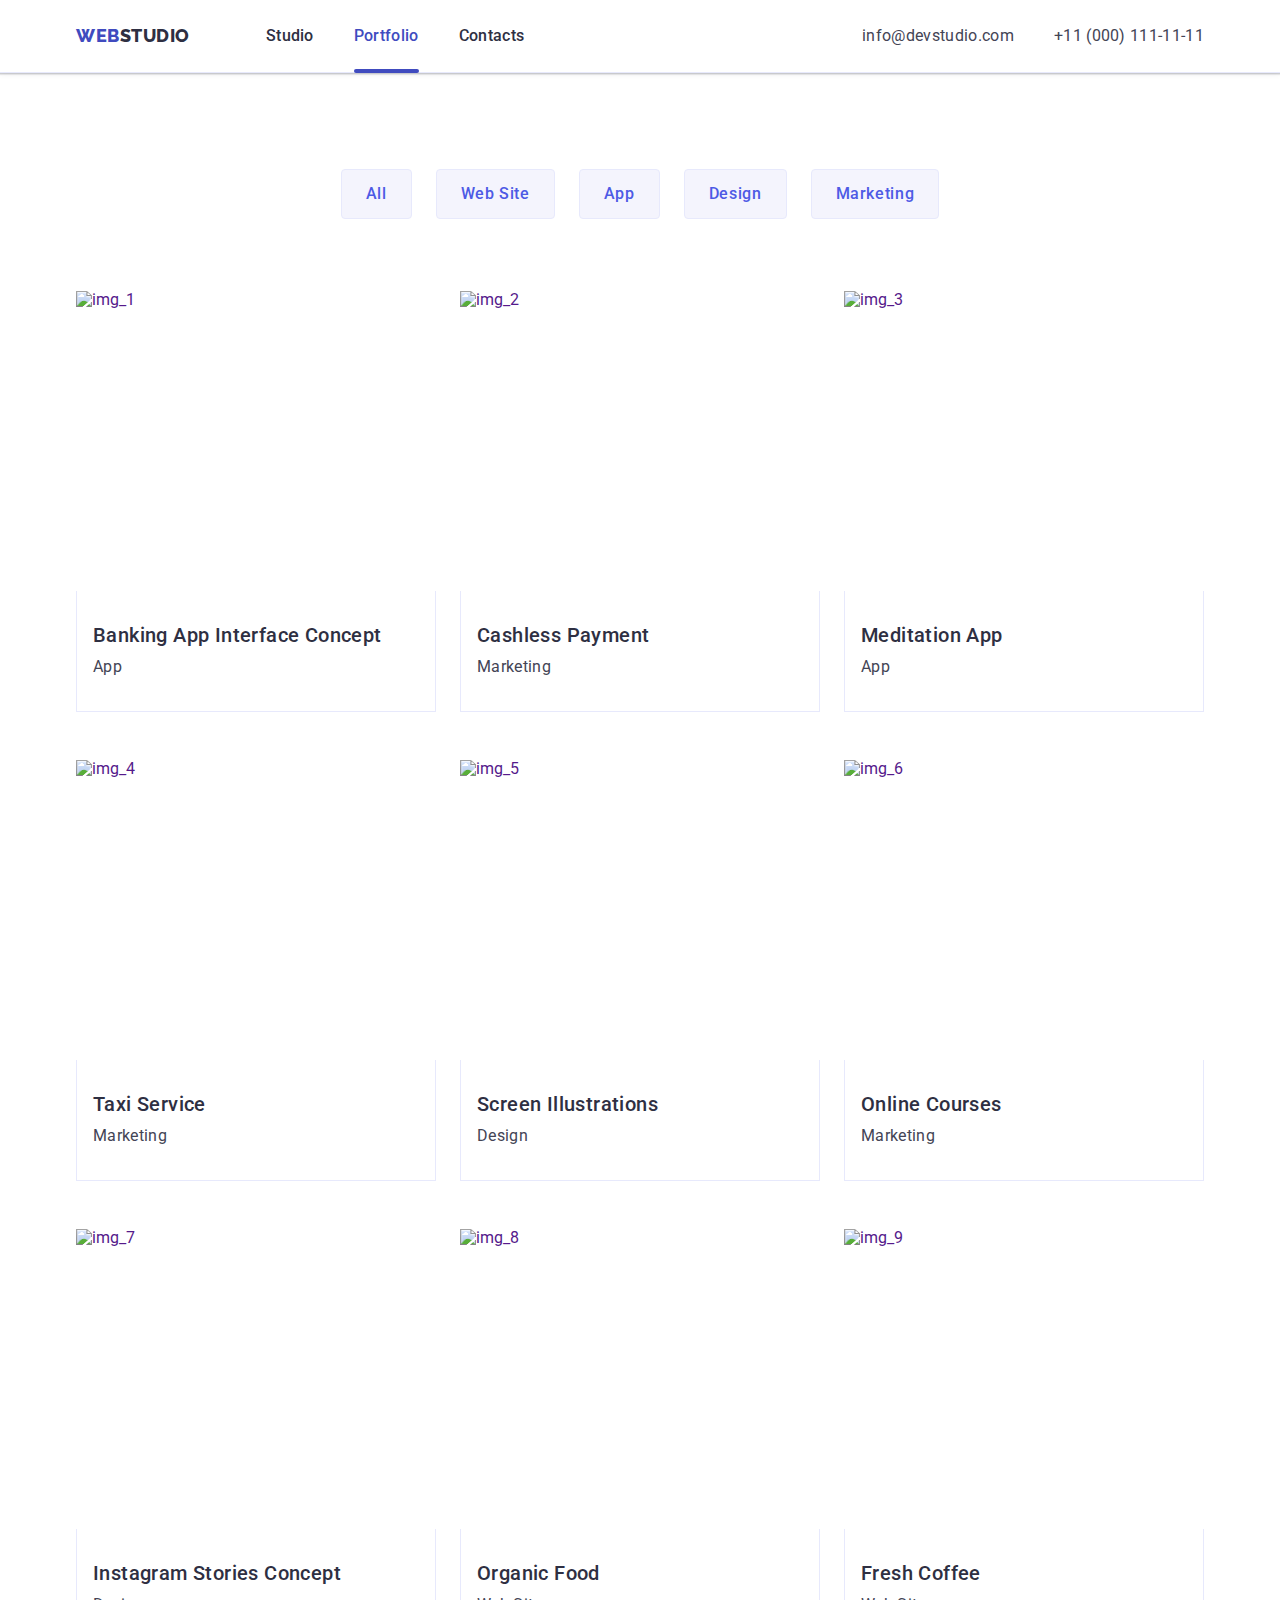
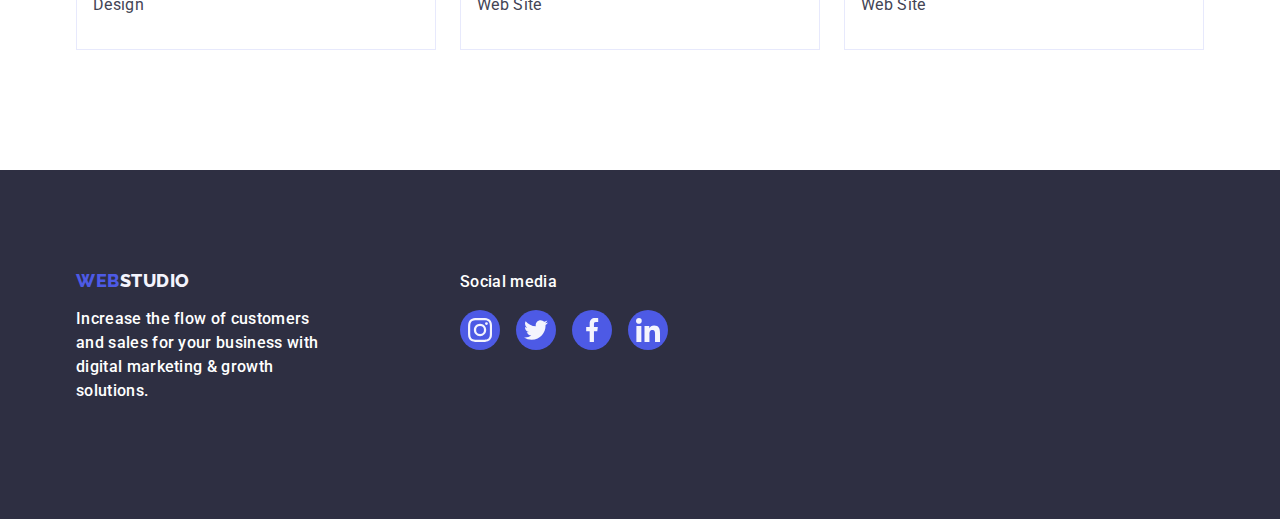
==== portfolio.html @ 9b45e924 "go it hw 05" ====
<!DOCTYPE html>
<html lang="en">

<head>
  <meta charset="UTF-8">
  <meta http-equiv="X-UA-Compatible" content="IE=edge">
  <meta name="viewport" content="width=device-width, initial-scale=1.0">
  <link rel="preconnect" href="https://fonts.googleapis.com">
  <link rel="preconnect" href="https://fonts.gstatic.com" crossorigin>
  <link href="https://fonts.googleapis.com/css2?family=Raleway:wght@800&family=Roboto:wght@400;500;700;900&display=swap"
    rel="stylesheet">
  <link href="https://cdn.jsdelivr.net/npm/modern-normalize@2.0.0/modern-normalize.min.css" rel="stylesheet">
  <link rel="stylesheet" href="./css/styles.css">
  <link rel="stylesheet" href="https://cdnjs.cloudflare.com/ajax/libs/animate.css/4.1.1/animate.min.css" />

  <title>Portfolio</title>
</head>

<body class="portfolio_body">
  <header class="header">
    <div class="container_header container">
      <nav class="menu_nav">
        <a class="menu_logo link" href="./index.html">Web<span class="logo">Studio</span></a>
        <ul class="menu_list list">
          <li class="menu_list_item">
            <a class="sidebar_nav link" href="./index.html">Studio</a>
          </li>
          <li class="menu_list_item">
            <a class="sidebar_nav link current" href="./portfolio.html">Portfolio</a>
          </li>
          <li class="menu_list_item">
            <a class="sidebar_nav link" href="">Contacts</a>
          </li>
        </ul>
      </nav>
      <address class="address">
        <ul class="address_list list">
          <li class="address_list_iteam">
            <a class="address_menu_contakts link" href="mailto:info@devstudio.com">info@devstudio.com</a>
          </li>
          <li class="address_list_iteam_cont">
            <a class="address_menu_contakts link" href="tel:+110001111111">+11 (000) 111-11-11</a>
          </li>
        </ul>
      </address>
    </div>
  </header>

  <main>
    <section class="title-portfolio">
      <div class="container">
        <h1 class="visually-hidden">portfolio</h1>
        <ul class="porfolio_but_list list">
          <li>
            <button class="portfolio_button" type="button">All</button>
          </li>
          <li>
            <button class="portfolio_button" type="button">Web Site</button>
          </li>
          <li>
            <button class="portfolio_button" type="button">App</button>
          </li>
          <li>
            <button class="portfolio_button" type="button">Design</button>
          </li>
          <li>
            <button class="portfolio_button" type="button">Marketing</button>
          </li>
        </ul>

        <ul class="title-portfolio-list list">
          <li class="portfolio_list_item">
            <a class="portfolio-list-link link" href="">
              <div class="portfoli_item_text">
                <img src="./images/img_1.jpg" alt="img_1" width="360" height="300">
                <p class="portfolio_border_text">14 Stylish and User-Friendly App Design Concepts · Task Manager App ·
                  Calorie Tracker App · Exotic Fruit Ecommerce App ·
                  Cloud Storage App</p>
              </div>
              <div class="portfolio-title_text">
                <h2 class="portfolio-title">Banking App Interface Concept</h2>
                <p class="portfolio-text">App</p>
              </div>
            </a>
          </li>
          <li class="portfolio_list_item">
            <a class="portfolio-list-link link" href="">
              <div class="portfoli_item_text">
                <img src="./images/img_2.jpg" alt="img_2" width="360" height="300">
                <p class="portfolio_border_text">14 Stylish and User-Friendly App Design Concepts · Task Manager App ·
                  Calorie Tracker App · Exotic Fruit Ecommerce App ·
                  Cloud Storage App</p>
              </div>
              <div class="portfolio-title_text">
                <h2 class="portfolio-title">Cashless Payment</h2>
                <p class="portfolio-text">Marketing</p>
              </div>
            </a>
          </li>
          <li class="portfolio_list_item">
            <a class="portfolio-list-link link" href="">
              <div class="portfoli_item_text">
                <img src="./images/img_3.jpg" alt="img_3" width="360" height="300">
                <p class="portfolio_border_text">14 Stylish and User-Friendly App Design Concepts · Task Manager App ·
                  Calorie Tracker App · Exotic Fruit Ecommerce App ·
                  Cloud Storage App</p>
              </div>
              <div class="portfolio-title_text">
                <h2 class="portfolio-title">Meditation App</h2>
                <p class="portfolio-text">App</p>
              </div>
            </a>
          </li>
          <li class="portfolio_list_item">
            <a class="portfolio-list-link link" href="">
              <div class="portfoli_item_text">
                <img src="./images/img_4.jpg" alt="img_4" width="360" height="300">
                <p class="portfolio_border_text">14 Stylish and User-Friendly App Design Concepts · Task Manager App ·
                  Calorie Tracker App · Exotic Fruit Ecommerce App ·
                  Cloud Storage App</p>
              </div>
              <div class="portfolio-title_text">
                <h2 class="portfolio-title">Taxi Service</h2>
                <p class="portfolio-text">Marketing</p>
              </div>
            </a>
          </li>
          <li class="portfolio_list_item">
            <a class="portfolio-list-link link" href="">
              <div class="portfoli_item_text">
                <img src="./images/img_5.jpg" alt="img_5" width="360" height="300">
                <p class="portfolio_border_text">14 Stylish and User-Friendly App Design Concepts · Task Manager App ·
                  Calorie Tracker App · Exotic Fruit Ecommerce App ·
                  Cloud Storage App</p>
              </div>
              <div class="portfolio-title_text">
                <h2 class="portfolio-title">Screen Illustrations</h2>
                <p class="portfolio-text">Design</p>
              </div>
            </a>
          </li>
          <li class="portfolio_list_item">
            <a class="portfolio-list-link link" href="">
              <div class="portfoli_item_text">
                <img src="./images/img_6.jpg" alt="img_6" width="360" height="300">
                <p class="portfolio_border_text">14 Stylish and User-Friendly App Design Concepts · Task Manager App ·
                  Calorie Tracker App · Exotic Fruit Ecommerce App ·
                  Cloud Storage App</p>
              </div>
              <div class="portfolio-title_text">
                <h2 class="portfolio-title">Online Courses</h2>
                <p class="portfolio-text">Marketing</p>
              </div>
            </a>
          </li>
          <li class="portfolio_list_item">
            <a class="portfolio-list-link link" href="">
              <div class="portfoli_item_text">
                <img src="./images/img_7.jpg" alt="img_7" width="360" height="300">
                <p class="portfolio_border_text">14 Stylish and User-Friendly App Design Concepts · Task Manager App ·
                  Calorie Tracker App · Exotic Fruit Ecommerce App ·
                  Cloud Storage App</p>
              </div>
              <div class="portfolio-title_text">
                <h2 class="portfolio-title">Instagram Stories Concept</h2>
                <p class="portfolio-text">Design</p>
              </div>
            </a>
          </li>
          <li class="portfolio_list_item">
            <a class="portfolio-list-link link" href="">
              <div class="portfoli_item_text">
                <img src="./images/img_8.jpg" alt="img_8" width="360" height="300">
                <p class="portfolio_border_text">14 Stylish and User-Friendly App Design Concepts · Task Manager App ·
                  Calorie Tracker App · Exotic Fruit Ecommerce App ·
                  Cloud Storage App</p>
              </div>
              <div class="portfolio-title_text">
                <h2 class="portfolio-title">Organic Food</h2>
                <p class="portfolio-text">Web Site</p>
              </div>
            </a>
          </li>
          <li class="portfolio_list_item">
            <a class="portfolio-list-link link" href="">
              <div class="portfoli_item_text">
                <img src="./images/img_9.jpg" alt="img_9" width="360" height="300">
                <p class="portfolio_border_text">14 Stylish and User-Friendly App Design Concepts · Task Manager App ·
                  Calorie Tracker App · Exotic Fruit Ecommerce App ·
                  Cloud Storage App</p>
              </div>
              <div class="portfolio-title_text">
                <h2 class="portfolio-title">Fresh Coffee</h2>
                <p class="portfolio-text">Web Site</p>
              </div>
            </a>
          </li>
        </ul>
      </div>
    </section>
  </main>
  <footer class="footer">
    <div class="container container_footer">
      <div class="footer_wrap_item">
        <a class="footer_menu_logo link" href="./index.html">Web<span class="footer_logo">Studio</span></a>
        <p class="footer_text">Increase the flow of customers and sales for your business with digital marketing &amp;
          growth
          solutions.</p>
      </div>
      <div class="social_media">
        <p class="footer_text">Social media</p>
        <ul class="social_list list">
          <li class="social_list_item">
            <a class="social_list_send" href="">
              <svg class="section_footer_icon" width="24" height="24">
                <use href="./images/icons.svg#icon-instagram-2"></use>
              </svg>
            </a>
          </li>
          <li class="social_list_item">
            <a class="social_list_send" href="">
              <svg class="section_footer_icon" width="24" height="24">
                <use href="./images/icons.svg#icon-twitter-1"></use>
              </svg>
            </a>
          </li>
          <li class="social_list_item">
            <a class="social_list_send" href="">
              <svg class="section_footer_icon" width="24" height="24">
                <use href="./images/icons.svg#icon-facebook-1"></use>
              </svg>
            </a>
          </li>
          <li class="social_list_item">
            <a class="social_list_send" href="">
              <svg class="section_footer_icon" width="24" height="24">
                <use href="./images/icons.svg#icon-linkedin-1"></use>
              </svg>
            </a>
          </li>
        </ul>
      </div>
    </div>
  </footer>
</body>

</html>
---- css/styles.css ----
:root {
  --iris: #4d5ae5;
  --navyblue: #2e2f42;
  --slate: #434455;
  --white: #fff;
  --cloud: #f4f4fd;
  --ocean: #404bbf;
  --lightslate: #8e8f99;
  --dairy: #fcfcfc;
}

body {
  font-family: "Roboto", sans-serif;
  background-color: var(--white);
  color: var(--slate);
}

img {
  display: block;
  max-width: 100%;
  height: auto;
}

.wrapper {
  max-width: 1440px;
  margin: 0 auto;
}

ul,
p,
h1,
h2,
h3,
h4 {
  margin: 0;
  padding: 0;
}

.visually-hidden {
  position: absolute;
  width: 1px;
  height: 1px;
  margin: -1px;
  border: 0;
  padding: 0;

  white-space: nowrap;
  clip-path: inset(100%);
  clip: rect(0 0 0 0);
  overflow: hidden;
}

/* ---------------------------------------------header---------------------------------- */

.container {
  width: 1158px;
  margin: 0 auto;
  padding: 0 15px;
}

.header {
  border-bottom: 1px solid #e7e9fc;
  box-shadow: 0px 2px 1px rgba(46, 47, 66, 0.08),
    0px 1px 1px rgba(46, 47, 66, 0.16), 0px 1px 6px rgba(46, 47, 66, 0.08);
}

.container_header {
  display: flex;
  justify-content: space-between;
}

/*------------------------------------------------ logo---------------------- */

.menu_nav {
  display: flex;
  align-items: center;
}

.menu_nav a {
  display: block;
}

.menu_logo {
  font-family: "Raleway", sans-serif;
  letter-spacing: 0.03em;
  line-height: 1.17;
  font-weight: 800;
  font-size: 18px;
  text-transform: uppercase;
  margin-right: 76px;
  color: var(--ocean);
}

.logo {
  color: var(--navyblue);
}

.link {
  text-decoration: none;
}

.list {
  list-style: none;
}

.menu_logo:hover,
.menu_logo:focus {
  color: var(--ocean);
}

.menu_list {
  display: flex;
  gap: 40px;
}



.sidebar_nav {
  font-weight: 500;
  line-height: 1.5;
  letter-spacing: 0.02em;
  padding: 24px 0;
  position: relative;
  color: var(--navyblue);
  transition: color 250ms cubic-bezier(0.4, 0, 0.2, 1);
}

.current {
  color: var(--ocean);

}


.current::after {
  content: "";
  position: absolute;
  left: 0;
  bottom: -1px;
  background-color: var(--ocean);

  border-radius: 2px;
  height: 4px;
  display: block;
  width: 100%;
}

.sidebar_nav:hover,
.sidebar_nav:focus {
  color: var(--ocean);
}

.address_list {
  display: flex;
  gap: 40px;
}

.address_list a {
  display: block;
}

.address_menu_contakts {
  font-size: 16px;
  line-height: 1.5;
  letter-spacing: 0.02em;
  color: var(--slate);
}

.address {
  font-style: normal;
  display: flex;
  align-items: center;
}

.address_menu_contakts {
  transition: color 250ms cubic-bezier(0.4, 0, 0.2, 1);
}

.address_menu_contakts:hover,
.address_menu_contakts:focus {
  color: var(--ocean);
}

/*------------------------------------------ titel_main-------------------------- */

.section_title_main {
  background-color: var(--navyblue);
  padding: 188px 0;
  background-position: center;
  background-size: cover;
  background-repeat: no-repeat;
  background-image: linear-gradient(rgba(46, 47, 66, 0.7),
      rgba(46, 47, 66, 0.7)),
    url(../images/people-office.jpg);
  max-width: 1440px;
  margin: 0 auto;
}

.title_main {
  font-size: 56px;
  line-height: 1.07;
  text-align: center;
  letter-spacing: 0.02em;
  color: var(--white);
  max-width: 496px;
  margin: auto;
  margin-bottom: 48px;
}

.main_button {
  background-color: var(--iris);
  font-family: "Roboto", sans-serif;
  font-weight: 500;
  font-size: 16px;
  line-height: 1.5;
  letter-spacing: 0.04em;
  color: var(--white);
  display: block;
  min-width: 169px;
  height: 56px;
  border: none;
  border-radius: 4px;
  margin: auto;
  cursor: pointer;
  transition: background-color 250ms cubic-bezier(0.4, 0, 0.2, 1);
}

.main_button:hover,
.main_button:focus {
  cursor: pointer;
  background-color: var(--ocean);
}

/*------------------------------------------------ skills------------------------ */

.section_skills {
  padding: 120px 0;
}

.skills_list {
  display: flex;
  gap: 24px;
  padding: 0;
}

.list_item {
  width: calc((100% - 72px) / 4);
}

.title_skills {
  font-weight: 500;
  font-size: 20px;
  line-height: 1.2;
  letter-spacing: 0.02em;
  color: var(--navyblue);
  margin-bottom: 8px;
}

.skills_text {
  font-size: 16px;
  line-height: 1.5;
  letter-spacing: 0.02em;
  color: var(--slate);
}

.skills_list_icon {
  display: flex;
  align-items: center;
  justify-content: center;
  height: 112px;
  background-color: var(--cloud, #f4f4fd);
  border-radius: 4px;
  margin-bottom: 8px;
}

/*---------------------------------------------section photo-------------------------- */

.title-doing {
  padding: 0px 0 120px 0;
}

.title_main_photo {
  font-size: 36px;
  line-height: 1.11;
  text-align: center;
  letter-spacing: 0.02em;
  color: var(--navyblue);
  text-transform: capitalize;
  margin-bottom: 72px;
}

.title_photo_list {
  display: flex;
  gap: 24px;
  padding: 0;
}

.title_list {
  flex-basis: calc((100% - 3 * 16px) / 3);
}

/*------------------------------------------- section_title_team------------------------- */

.section_title_team {
  background-color: var(--cloud, #f4f4fd);
  padding: 120px 0;
  margin: 0;
}

.title_team {
  font-size: 36px;
  line-height: 1.11;
  letter-spacing: 0.02em;
  color: var(--navyblue);
  text-transform: capitalize;
  text-align: center;
  margin-bottom: 72px;
}

.list_team {
  display: flex;
  gap: 24px;
  padding: 0;
}

.section_team {
  background-color: var(--white);
  border-radius: 0px 0px 4px 4px;
  width: calc((100% - 72px) / 4);
  box-shadow: 0px 1px 6px rgba(46, 47, 66, 0.08),
    0px 1px 1px rgba(46, 47, 66, 0.16), 0px 2px 1px rgba(46, 47, 66, 0.08);
}

.empl_position {
  text-align: center;
  padding: 32px 0;
}

.social_icon {
  display: flex;
  justify-content: center;
  gap: 24px;
}

.social_icon_list {
  width: 40px;
  height: 40px;
}

.social_icon_send {
  width: 100%;
  height: 100%;
  background-color: var(--iris);
  border-radius: 50%;
  display: flex;
  align-items: center;
  justify-content: center;
  transition: background-color 250ms cubic-bezier(0.4, 0, 0.2, 1);
}

.social_icon_send:hover,
.social_icon_send:focus {
  background-color: var(--ocean, #404bbf);
}

.section_team_icon {
  fill: var(--cloud, #f4f4fd);
}

.empl_position .skills_text {
  margin-bottom: 10px;
}

/* -------------------------------customers---------------------- */

.customers {
  padding-top: 120px;
  padding-bottom: 120px;
}

.title_customers {
  font-size: 36px;
  line-height: 1.11;
  letter-spacing: 0.02em;
  color: var(--navyblue);
  text-transform: capitalize;
  text-align: center;
  margin-bottom: 72px;
}

.customers_icon {
  display: flex;
  gap: 24px;
}

.customers_icon_list {
  width: calc((100% - 120px) / 6);
  height: 88px;
  fill: currentColor;
}

.customers_icon_send {
  width: 100%;
  height: 100%;
  border: 1px solid #8e8f99;
  border-radius: 4px;
  color: var(--lightslate, #8e8f99);
  fill: var(--lightslate, #8e8f99);
  display: flex;
  align-items: center;
  justify-content: center;
  transition: border-color 250ms cubic-bezier(0.4, 0, 0.2, 1),
    color 250ms cubic-bezier(0.4, 0, 0.2, 1);
}

.customers_icon_send:hover,
.section_customers_icon:hover,
.section_customers_icon:focus,
.customers_icon_send:focus {
  border-color: var(--ocean, #404bbf);
  color: var(--ocean, #404bbf);
  fill: #404bbf;
}

/*----------------------------------- footer--------------------- */

.footer {
  background-color: var(--navyblue);
  padding: 100px 0;
}

.footer_menu_logo {
  display: inline-block;
  margin-bottom: 16px;
}

.footer_menu_logo {
  color: var(--iris);
  font-family: "Raleway", sans-serif;
  letter-spacing: 0.03em;
  line-height: 1.17;
  font-weight: 800;
  font-size: 18px;
  text-transform: uppercase;
}

.footer_logo {
  color: var(--cloud);
}

.footer_text {
  font-weight: 500;
  line-height: 1.5;
  letter-spacing: 0.02em;
  color: var(--cloud);
  max-width: 264px;
  color: #ffffff;
  margin-bottom: 16px;
}

.container_footer {
  display: flex;
  align-items: baseline;
}

.footer_wrap_item {
  margin-right: 120px;
}

.social_list {
  display: flex;
  gap: 16px;
}

.social_list_item {
  width: 40px;
  height: 40px;
}

.social_list_send {
  width: 100%;
  height: 100%;
  background-color: var(--iris, #4d5ae5);
  border-radius: 50%;
  display: flex;
  align-items: center;
  justify-content: center;
  transition: background-color 250ms cubic-bezier(0.4, 0, 0.2, 1);
}

.section_footer_icon {
  fill: var(--cloud, #f4f4fd);
}

.social_list_send:hover,
.social_list_send:focus {
  background-color: #31d0aa;
}

/*----------------------------------------------- PORTFOLIO--------------------------- */

.title-portfolio {
  padding: 96px 0 120px 0;
}

.portfolio_button {
  font-family: "Roboto", sans-serif;
  font-weight: 500;
  font-size: 16px;
  line-height: 1.5;
  letter-spacing: 0.04em;
  color: var(--iris, #4d5ae5);
  cursor: pointer;
  background-color: var(--cloud);
  padding: 12px 24px;
  border: 1px solid #e7e9fc;
  border-radius: 4px;
  transition: color 250ms cubic-bezier(0.4, 0, 0.2, 1),
    background-color 250ms cubic-bezier(0.4, 0, 0.2, 1),
    border-color 250ms cubic-bezier(0.4, 0, 0.2, 1),
    box-shadow 250ms cubic-bezier(0.4, 0, 0.2, 1);
}

.portfolio_button:hover,
.portfolio_button:focus {
  color: var(--white);
  border: 1px solid;
  background-color: var(--ocean);
  border: 1px solid transparent;
  box-shadow: 0px 3px 1px rgba(0, 0, 0, 0.1), 0px 2px 1px rgba(0, 0, 0, 0.08),
    0px 2px 2px rgba(0, 0, 0, 0.12);
}

.porfolio_but_list {
  display: flex;
  justify-content: center;
  gap: 24px;
  margin-bottom: 72px;
}

.title-portfolio-list {
  display: flex;
  flex-wrap: wrap;
  column-gap: 24px;
  row-gap: 48px;
  padding: 0;
}

.portfolio_list_item {
  width: calc((100% - 48px) / 3);
}

.portfolio-list-link {
  display: block;
  transition: box-shadow 250ms cubic-bezier(0.4, 0, 0.2, 1);
}

.portfoli_item_text {
  position: relative;
  overflow: hidden;
}

.portfolio_border_text {
  position: absolute;
  top: 0;
  font-size: 16px;
  line-height: 1.5;
  letter-spacing: 0.02em;
  color: var(--cloud);
  padding: 40px 32px;
  background-color: var(--iris, #4d5ae5);
  height: 100%;
  width: 100%;
  transform: translateY(100%);
  transition: transform 250ms cubic-bezier(0.4, 0, 0.2, 1);
}

.portfolio-list-link:hover {
  box-shadow: 0px 1px 6px rgba(46, 47, 66, 0.08),
    0px 1px 1px rgba(46, 47, 66, 0.16), 0px 2px 1px rgba(46, 47, 66, 0.08);
}

.portfolio-list-link:focus {
  box-shadow: 0px 1px 6px rgba(46, 47, 66, 0.08),
    0px 1px 1px rgba(46, 47, 66, 0.16), 0px 2px 1px rgba(46, 47, 66, 0.08);
}

.portfolio-list-link:hover .portfolio_border_text {
  transform: translateY(0%);
}

.portfolio-list-link:focus .portfolio_border_text {
  transform: translateY(0%);
}

.portfolio-title {
  font-weight: 500;
  font-size: 20px;
  line-height: 1.2;
  letter-spacing: 0.02em;
  color: var(--navyblue);
  margin-bottom: 8px;
}

.portfolio-title_text {
  padding: 32px 16px;
  border: 1px solid #e7e9fc;
  border-top: none;
}

.portfolio-text {
  font-size: 16px;
  line-height: 1.5;
  letter-spacing: 0.02em;
  color: var(--slate);
}

/* ------------------------------------modal */

.backdrop {
  height: 100%;
  width: 100%;
  position: fixed;
  top: 0;
  left: 0;
  background-color: rgba(46, 47, 66, 0.4);
  transition: opacity 250ms cubic-bezier(0.4, 0, 0.2, 1),
    visibility 250ms cubic-bezier(0.4, 0, 0.2, 1);
}

.modal {
  padding: 72px 24px 0 24px;
  min-width: 408px;
  min-height: 584px;
  border-radius: 4px;
  background: var(--dairy);
  border-radius: 4px;
  position: absolute;
  top: 50%;
  left: 50%;
  transform: translate(-50%, -50%);
  box-shadow: 0px 1px 1px rgba(0, 0, 0, 0.14), 0px 1px 3px rgba(0, 0, 0, 0.12),
    0px 2px 1px rgba(0, 0, 0, 0.2);
  transition: transform 250ms cubic-bezier(0.4, 0, 0.2, 1);
  transform: 250ms cubic-bezier(0.4, 0, 0.2, 1);
}

.modal-close-btn {
  width: 24px;
  height: 24px;
  border-radius: 50%;
  display: flex;
  align-items: center;
  justify-content: center;
  background-color: #e7e9fc;
  border: 1px solid rgba(0, 0, 0, 0.1);
  padding: 0;
  cursor: pointer;
  transition: background-color 250ms cubic-bezier(0.4, 0, 0.2, 1),
    border 250ms cubic-bezier(0.4, 0, 0.2, 1);
  position: absolute;
  top: 24px;
  right: 24px;
}

.backdrop .is-hidden .modal {
  transform: translate(-50%, -50%) scale(0);
}

.modal_icon_close {
  transition: fill 250ms cubic-bezier(0.4, 0, 0.2, 1);
}

.modal-close-btn:hover,
.modal-close-btn:focus {
  fill: var(--white);
  border: none;
  background-color: var(--ocean);
  border: none;
}

.is-hidden {
  opacity: 0;
  visibility: hidden;
  pointer-events: none;
}

.modal_title {
  color: var(--navyblue, #2E2F42);
  text-align: center;
  font-family: Roboto;
  font-size: 16px;
  font-weight: 500;
  line-height: 1.5;
  letter-spacing: 0.02em;
  margin-bottom: 18px;
}

input {
  border: none;
  outline: none;
}

.form_input {
  width: 360px;
  height: 40px;
  border-radius: 4px;
  border: 1px solid var(--navyblue);
  padding-left: 38px;
}


.form_label {
  color: var(--lightslate, #8E8F99);
  font-family: Roboto;
  font-size: 12px;
  font-weight: 400;
  line-height: 1.5;
  letter-spacing: 0.03em;
}


.form_button {
  width: 169px;
  height: 56px;
  padding: 16px 32px;
  border-radius: 4px;
  background: var(--iris, #4D5AE5);
  box-shadow: 0px 4px 4px 0px rgba(0, 0, 0, 0.15);
  color: var(--white, #FFF);
  text-align: center;
  font-family: "Roboto", sans-serif;
  font-size: 16px;
  font-weight: 500;
  line-height: 1.6;
  letter-spacing: 0.04;
  cursor: pointer;
  transition: background-color 250ms cubic-bezier(0.4, 0, 0.2, 1);
}

.form_button:hover {
  cursor: pointer;
  background-color: var(--ocean);
}

.modal_input_wrap {
  position: relative;
  margin-bottom: 8px;
}

.modal_icon {
  position: absolute;
  top: 50%;
  left: 16px;
  transform: translateY(-50%);
}

.modal_input_wrap:hover {

  fill: var(--iris);
}

.form_input:hover {
  border-color: var(--iris);
}

.user_text {
  display: block;
  color: var(--lightslate, #8E8F99);
  font-family: "Roboto", sans-serif;
  font-size: 12px;
  font-weight: 400;
  line-height: 1.5;
  letter-spacing: 0.03em;

}

.modal_comment {
  width: 360px;
  height: 120px;
  color: var(--navyblue-modal);
  font-family: "Roboto", sans-serif;
  font-size: 12px;
  line-height: 1.5;
  letter-spacing: 0.04em;
}
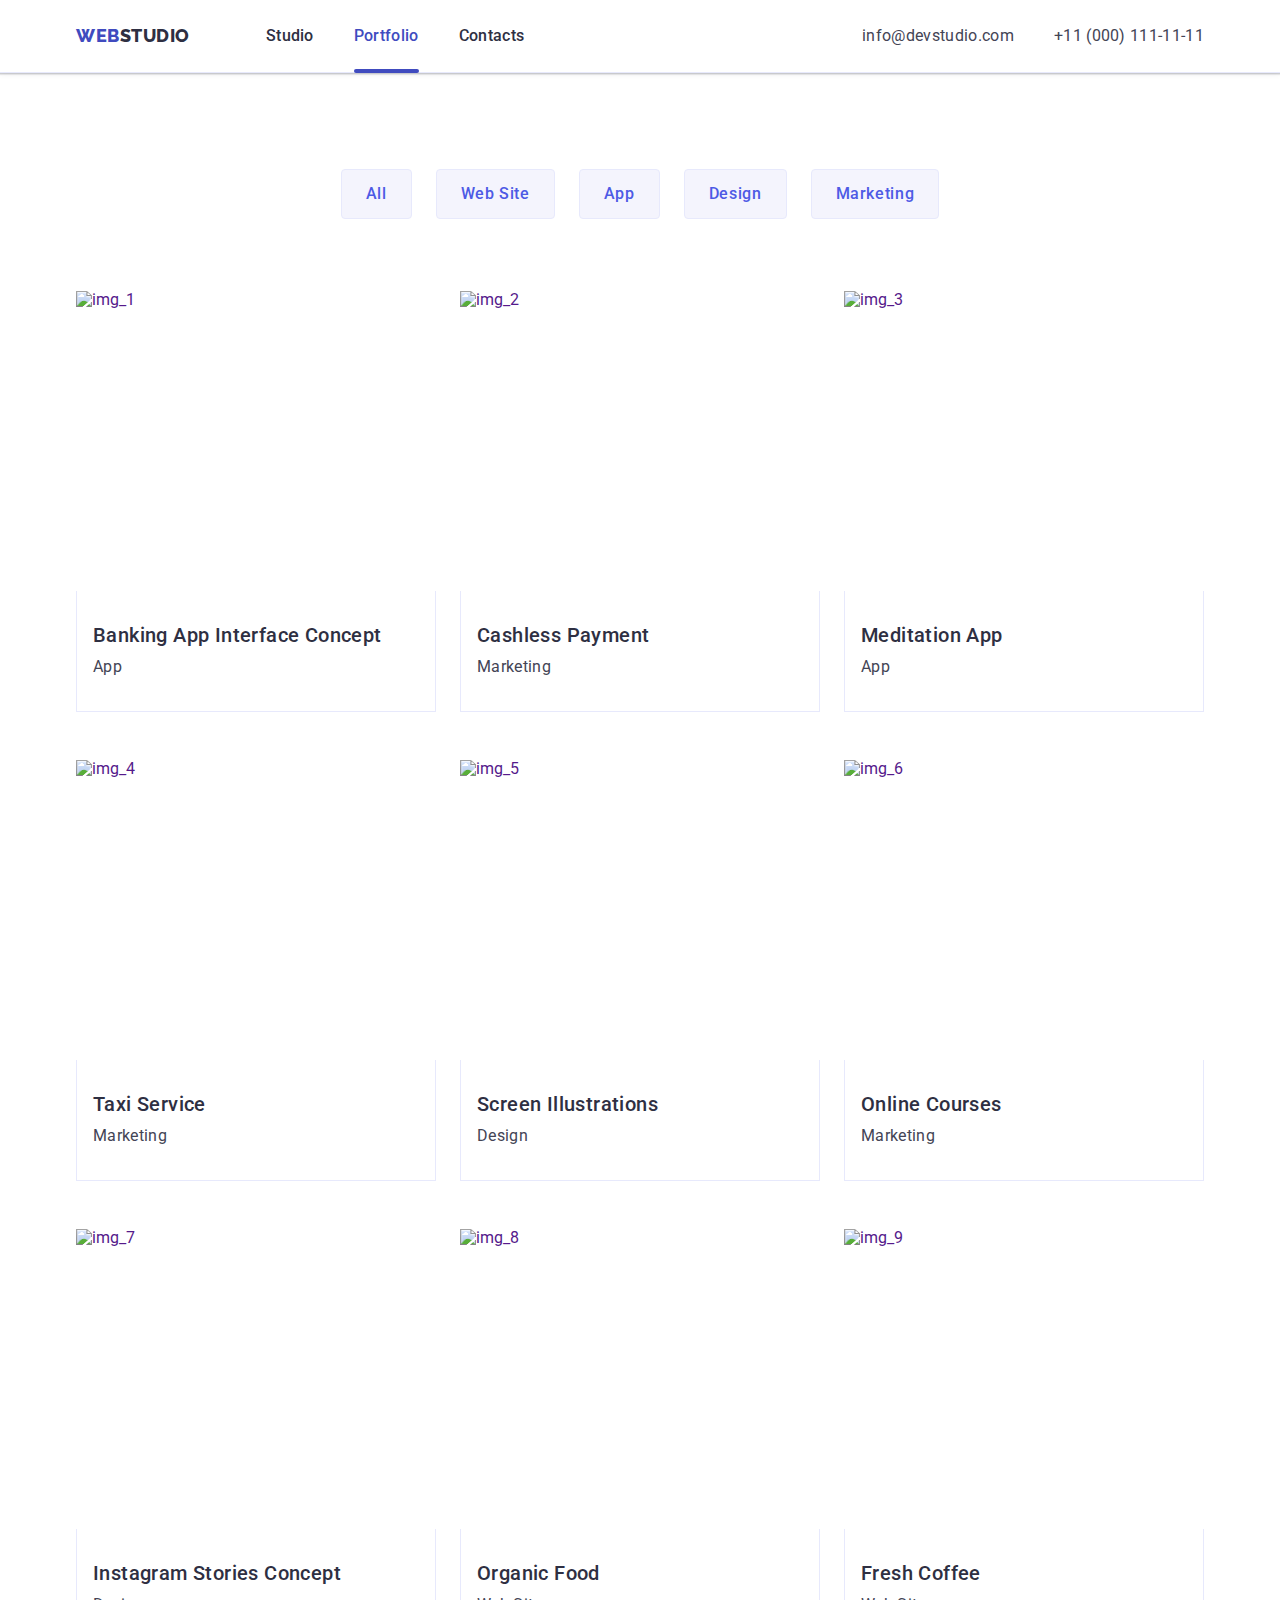
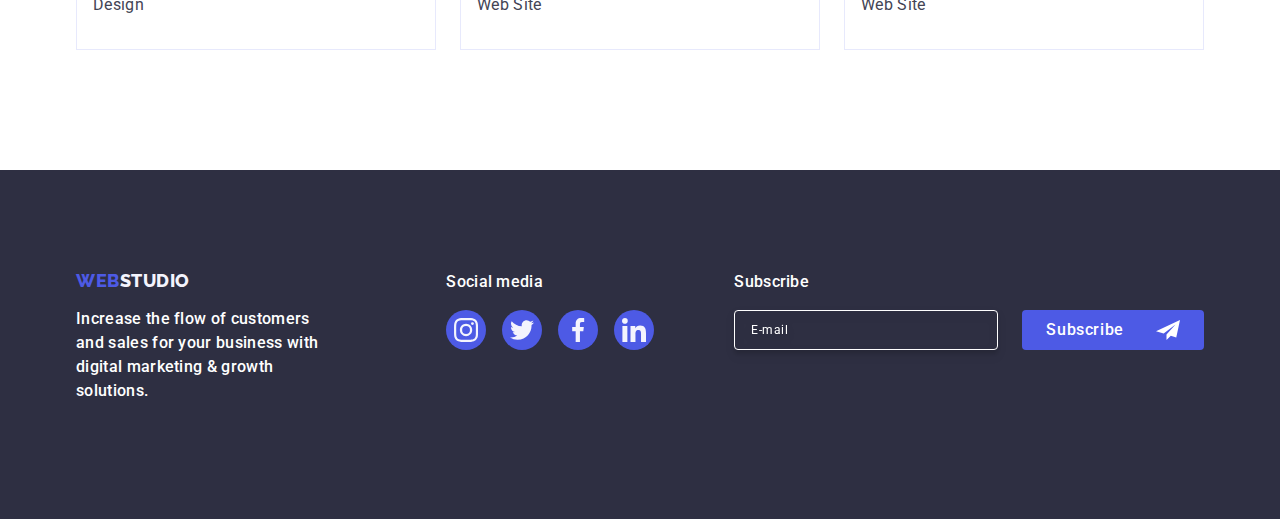
==== commit c197a409: "checboxs" ====
--- a/portfolio.html
+++ b/portfolio.html
@@ -240,6 +240,19 @@
           </li>
         </ul>
       </div>
+      <div class="footer_form">
+        <p class="footer_form_title">Subscribe</p>
+        <form class="form_social_footer">
+          <label for="email" class="label_footer">
+            <input type="email" id="email" name="email" class="input_footer" placeholder="E-mail">
+          </label>
+          <button type="submit" class="footer_button">Subscribe
+            <svg class="footer_form_icon" width="24" height="24">
+              <use href="./images/icons.svg#icon-Frame-3"></use>
+            </svg>
+          </button>
+        </form>
+      </div>
     </div>
   </footer>
 </body>
--- a/css/styles.css
+++ b/css/styles.css
@@ -496,6 +496,78 @@
   background-color: #31d0aa;
 }
 
+.footer_form {
+  margin-left: 80px;
+}
+
+.footer_form_title {
+  color: var(--white, #FFF);
+  font-family: "Roboto", sans-serif;
+  font-size: 16px;
+  font-weight: 500;
+  line-height: 1.5;
+  letter-spacing: 0.02em;
+  margin-bottom: 16px;
+}
+
+.form_social_footer {
+  gap: 24px;
+  display: flex;
+}
+
+.footer_form_wrap {}
+
+.label_footer {
+  color: #ffffff;
+}
+
+
+
+.input_footer {
+  width: 264px;
+  height: 40px;
+  border-radius: 4px;
+  border: 1px solid var(--white, #FFF);
+  box-shadow: 0px 4px 4px 0px rgba(0, 0, 0, 0.15);
+  background-color: transparent;
+  font-size: 12px;
+  line-height: 1.5;
+  letter-spacing: 0.04em;
+  padding-left: 16px;
+  filter: drop-shadow(0px 4px 4px rgba(0, 0, 0, 0.15));
+  color: #ffffff;
+}
+
+.input_footer::placeholder {
+  color: #ffffff;
+}
+
+.footer_button {
+  color: var(--white, #FFF);
+  text-align: center;
+  font-family: "Roboto", sans-serif;
+  font-size: 16px;
+  font-weight: 500;
+  line-height: 1.5;
+  letter-spacing: 0.04em;
+  border-radius: 4px;
+  background: var(--iris, #4D5AE5);
+  min-width: 165px;
+  height: 40px;
+  padding: 8px 24px;
+  justify-content: center;
+  align-items: center;
+  gap: 16px;
+  cursor: pointer;
+  border: none;
+  display: flex;
+}
+
+.footer_form_icon {
+  margin-left: 16px;
+  fill: #FFF;
+}
+
 /*----------------------------------------------- PORTFOLIO--------------------------- */
 
 .title-portfolio {
@@ -614,7 +686,7 @@
   color: var(--slate);
 }
 
-/* ------------------------------------modal */
+/* -------------------modal------------------- */
 
 .backdrop {
   height: 100%;
@@ -628,7 +700,7 @@
 }
 
 .modal {
-  padding: 72px 24px 0 24px;
+  padding: 72px 24px 24px 24px;
   min-width: 408px;
   min-height: 584px;
   border-radius: 4px;
@@ -695,6 +767,10 @@
   margin-bottom: 18px;
 }
 
+.modal_field {
+  margin-bottom: 8px;
+}
+
 input {
   border: none;
   outline: none;
@@ -704,8 +780,11 @@
   width: 360px;
   height: 40px;
   border-radius: 4px;
-  border: 1px solid var(--navyblue);
+  border: 1px solid rgba(46, 47, 66, 0.4);
   padding-left: 38px;
+  background-color: transparent;
+  outline: transparent;
+  transition: border-color 250ms cubic-bezier(0.4, 0, 0.2, 1);
 }
 
 
@@ -713,9 +792,10 @@
   color: var(--lightslate, #8E8F99);
   font-family: Roboto;
   font-size: 12px;
-  font-weight: 400;
-  line-height: 1.5;
-  letter-spacing: 0.03em;
+  line-height: 1.17;
+  letter-spacing: 0.04em;
+  display: block;
+  margin-bottom: 4px;
 }
 
 
@@ -752,15 +832,21 @@
   top: 50%;
   left: 16px;
   transform: translateY(-50%);
+  transition: fill 250ms cubic-bezier(0.4, 0, 0.2, 1);
 }
 
 .modal_input_wrap:hover {
-
   fill: var(--iris);
 }
 
-.form_input:hover {
+/* .form_input:hover {
   border-color: var(--iris);
+  fill: #4D5AE5;
+} */
+
+.form_input:focus {
+  border-color: #4D5AE5;
+  fill: #4D5AE5;
 }
 
 .user_text {
@@ -777,9 +863,31 @@
 .modal_comment {
   width: 360px;
   height: 120px;
-  color: var(--navyblue-modal);
+  color: rgba(46, 47, 66, 0.4);
   font-family: "Roboto", sans-serif;
   font-size: 12px;
-  line-height: 1.5;
+  line-height: 1.17;
   letter-spacing: 0.04em;
-}+  border: 1px solid rgba(46, 47, 66, 0.4);
+  border-radius: 4px;
+  background-color: transparent;
+  padding: 8px 16px;
+  outline: transparent;
+  resize: none;
+  transition: border-color 250ms cubic-bezier(0.4, 0, 0.2, 1);
+}
+
+.modal_comment:focus{
+border-color: #4D5AE5;
+}
+.modal_checboxs{
+margin-bottom: 24px;
+}
+
+.ladel_checboxs{
+font-size: 12px;
+line-height: 1.17;
+letter-spacing: 0.04em;
+color: #8e8f99;
+
+}
